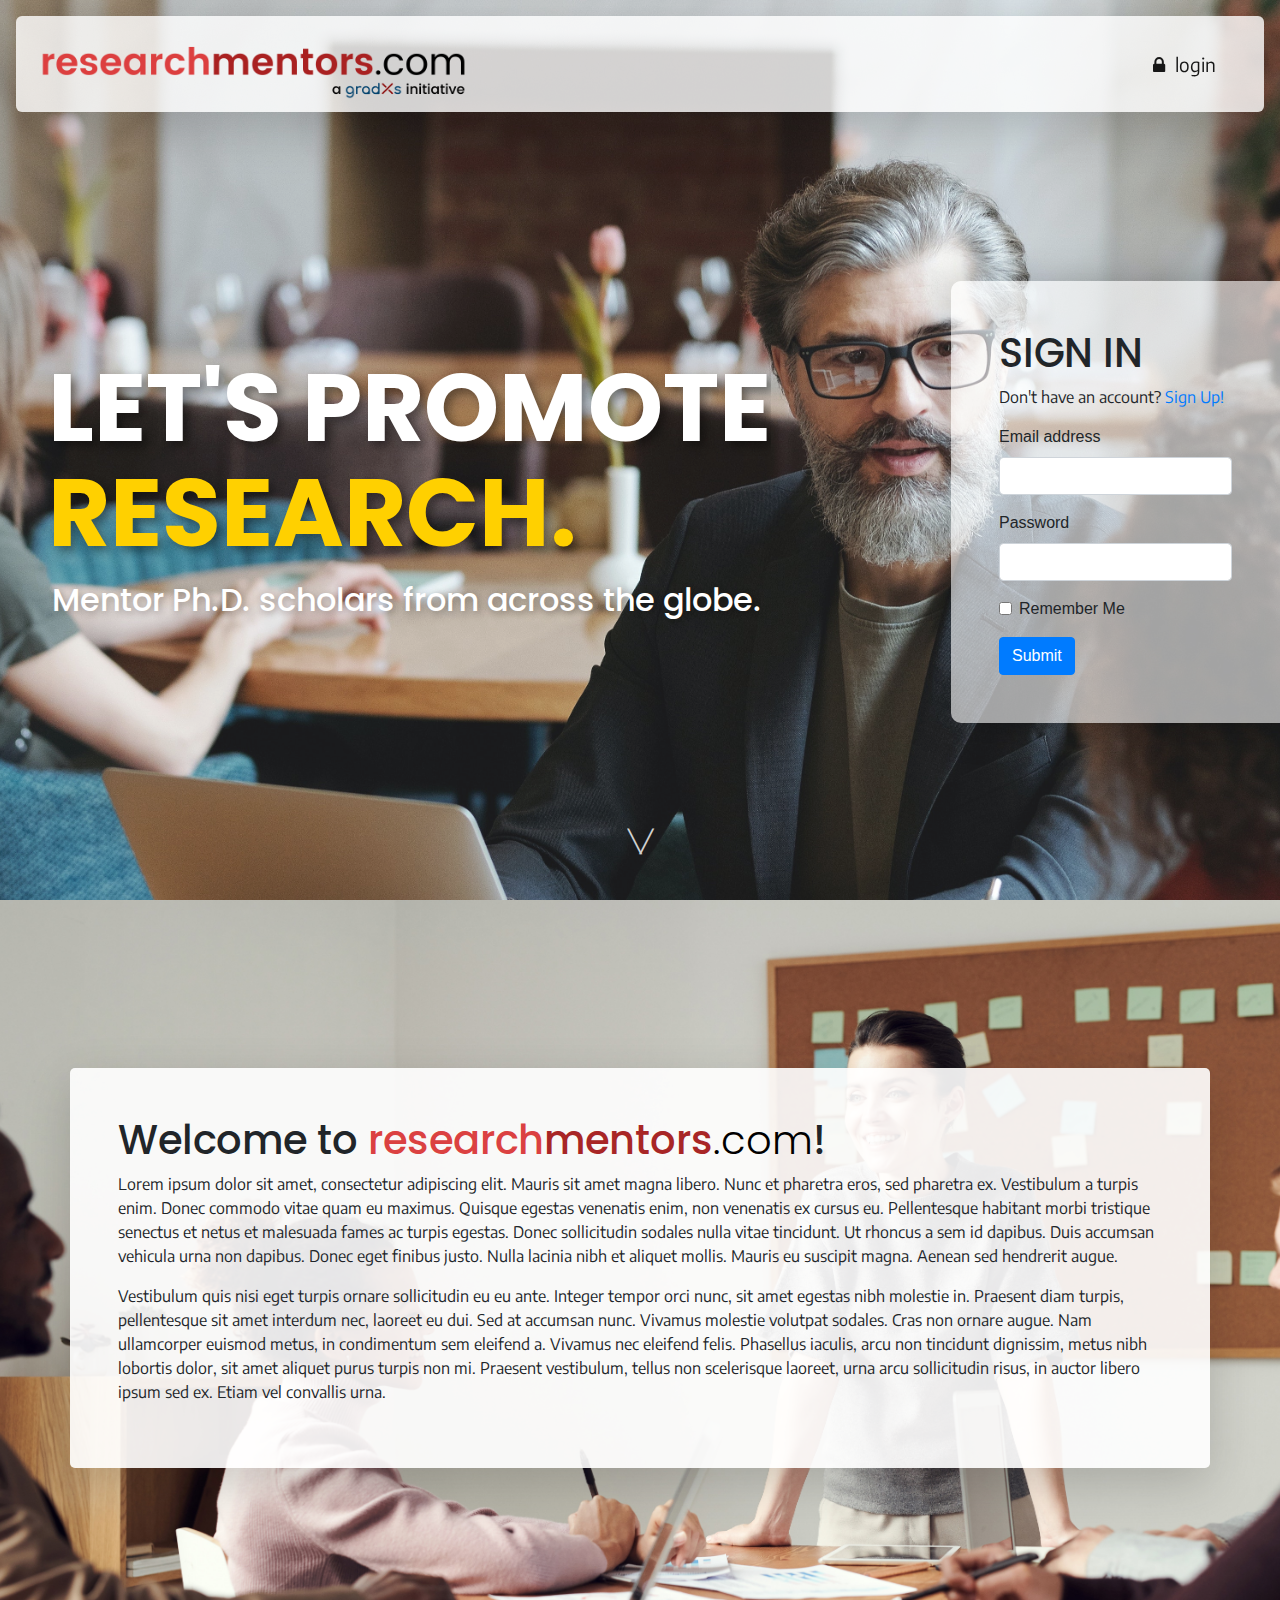
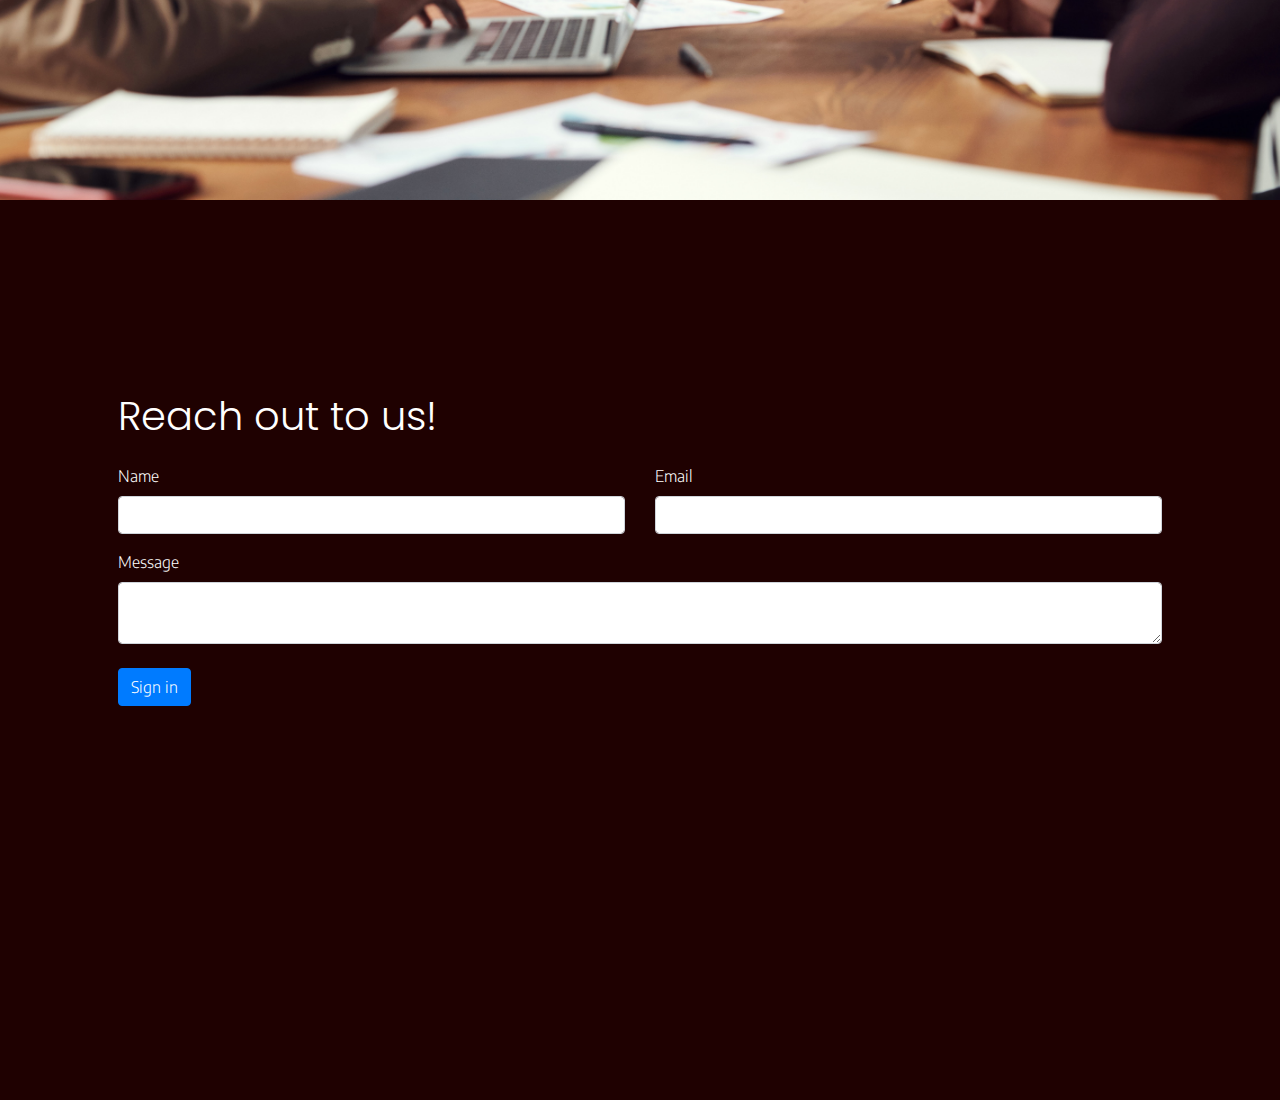
==== index.html @ b8cd2c7e "added contact page" ====
<!DOCTYPE html>
<html lang="en">

<head>
    <meta charset="UTF-8">
    <meta name="viewport" content="width=device-width, initial-scale=1.0">
    <title>Reseach Mentors | GradXs</title>

    <link rel="stylesheet" href="css/style.css">
    <link rel="stylesheet" href="https://stackpath.bootstrapcdn.com/bootstrap/4.5.2/css/bootstrap.min.css"
        integrity="sha384-JcKb8q3iqJ61gNV9KGb8thSsNjpSL0n8PARn9HuZOnIxN0hoP+VmmDGMN5t9UJ0Z" crossorigin="anonymous">
    <link rel="stylesheet" href="https://cdnjs.cloudflare.com/ajax/libs/font-awesome/4.7.0/css/font-awesome.min.css">
    <script src="https://code.jquery.com/jquery-3.5.1.min.js"
        integrity="sha256-9/aliU8dGd2tb6OSsuzixeV4y/faTqgFtohetphbbj0=" crossorigin="anonymous"></script>
</head>

<body>
    <div id="main-wrapper">
        <!-- NAVBAR BEGIN -->
        <nav id="navbar" class="navbar m-3 shadow-lg fixed-top navbar-expand-lg navbar-light">
            <a class="navbar-brand m-0 pl-2" href="./home.html"><img src="images/logo.png"
                    style="max-height: 70px;"></a>
            <button class="navbar-toggler" type="button" data-toggle="collapse" data-target="#navbarSupportedContent"
                aria-controls="navbarSupportedContent" aria-expanded="false" aria-label="Toggle navigation">
                <span class="navbar-toggler-icon"></span></button>

            <div class="collapse navbar-collapse" id="navbarSupportedContent">
                <ul class="navbar-nav ml-auto">
                    <li class="nav-item active px-4">
                        <a class="nav-link" href="#"><i class="fa fa-lock"></i> &nbsp;login</a>
                    </li>
                </ul>
            </div>
        </nav>
        <!-- NAVBAR END -->


        <div id="sign-in" class="p-5">
            <h1>Sign In</h1>
            <p>Don't have an account? <a href="#">Sign Up!</a></p>
            <form>
                <div class="mb-3">
                    <label for="exampleInputEmail1" class="form-label">Email address</label>
                    <input type="email" class="form-control" id="exampleInputEmail1" aria-describedby="emailHelp">
                </div>
                <div class="mb-3">
                    <label for="exampleInputPassword1" class="form-label">Password</label>
                    <input type="password" class="form-control" id="exampleInputPassword1">
                </div>
                <div class="mb-3 form-check">
                    <input type="checkbox" class="form-check-input" id="exampleCheck1">
                    <label class="form-check-label" for="exampleCheck1">Remember Me</label>
                </div>
                <button type="submit" class="btn btn-primary">Submit</button>
            </form>
        </div>

        <!-- PAGE-1 BEGIN -->
        <div id="page1" class="page scrolldown m-0">
            <!-- OVERLAY -->
            <div id="film"></div>
            <div class="mx-auto my-auto container-fluid px-0">
                <div class="row w-100 px-0 mx-0">
                    <div id="left-section" class="col-lg-8 px-5">
                        <div style="display: table; height: 100%; overflow: hidden;">
                            <div style="display: table-cell; vertical-align: middle;">
                                <span id="main-header">
                                    Let's promote<br>
                                    <span style="color:rgb(255, 208, 0);">research.</span>
                                </span>
                                <p class="py-3 px-1">Mentor Ph.D. scholars from across the globe.</p>
                            </div>
                        </div>
                    </div>
                </div>
            </div>
        </div>
        <!-- PAGE-1 END -->

        <!-- PAGE-2 BEGIN -->
        <div id="page2" class="page m-0">
            <!-- OVERLAY -->
            <!-- <div id="film"></div> -->
            <div class="mx-auto my-auto container-fluid px-0">
                <div class="w-100 px-0 mx-0">
                    <div id="content" class="container shadow-lg p-5 mt-5">
                        <h1>Welcome to <span class="brand1">research</span><span class="brand2">mentors</span><span
                                class="brand3">.com</span>!</h1>
                        <p>Lorem ipsum dolor sit amet, consectetur adipiscing elit. Mauris sit amet magna libero. Nunc
                            et pharetra eros, sed pharetra ex. Vestibulum a turpis enim. Donec commodo vitae quam eu
                            maximus. Quisque egestas venenatis enim, non venenatis ex cursus eu. Pellentesque habitant
                            morbi tristique senectus et netus et malesuada fames ac turpis egestas. Donec sollicitudin
                            sodales nulla vitae tincidunt. Ut rhoncus a sem id dapibus. Duis accumsan vehicula urna non
                            dapibus. Donec eget finibus justo. Nulla lacinia nibh et aliquet mollis. Mauris eu suscipit
                            magna. Aenean sed hendrerit augue.</p>
                        <p>Vestibulum quis nisi eget turpis ornare sollicitudin eu eu ante. Integer tempor orci nunc,
                            sit amet egestas nibh molestie in. Praesent diam turpis, pellentesque sit amet interdum nec,
                            laoreet eu dui. Sed at accumsan nunc. Vivamus molestie volutpat sodales. Cras non ornare
                            augue. Nam ullamcorper euismod metus, in condimentum sem eleifend a. Vivamus nec eleifend
                            felis. Phasellus iaculis, arcu non tincidunt dignissim, metus nibh lobortis dolor, sit amet
                            aliquet purus turpis non mi. Praesent vestibulum, tellus non scelerisque laoreet, urna arcu
                            sollicitudin risus, in auctor libero ipsum sed ex. Etiam vel convallis urna.</p>
                    </div>
                </div>
            </div>
        </div>
        <!-- PAGE-2 END -->

        <!-- PAGE-3 BEGIN -->
        <div id="page3" class="page m-0">
            <!-- OVERLAY -->
            <!-- <div id="film"></div> -->
            <div class="mx-auto my-auto container-fluid px-0">
                <div class="w-100 px-0 mx-0">
                    <div id="contact" class="container p-5 mt-4">
                        <h1>Reach out to us!</h1>
                        <form class="form">
                            <div class="row">
                                <div class="col-md-6">
                                    <label for="name" class="form-label mt-3">Name</label>
                                    <input type="text" class="form-control" id="name">
                                </div>
                                <div class="col-md-6">
                                    <label for="email" class="form-label mt-3">Email</label>
                                    <input type="email" class="form-control" id="email">
                                </div>
                            </div>


                            <label for="message" class="form-label mt-3">Message</label>
                            <textarea type="text" class="form-control" id="message"></textarea>

                            <button type="submit" class="btn btn-primary mt-4">Sign in</button>
                        </form>
                    </div>
                </div>
            </div>
        </div>
        <!-- PAGE-3 END -->


        <script src="https://stackpath.bootstrapcdn.com/bootstrap/4.3.1/js/bootstrap.min.js"
            integrity="sha384-JjSmVgyd0p3pXB1rRibZUAYoIIy6OrQ6VrjIEaFf/nJGzIxFDsf4x0xIM+B07jRM"
            crossorigin="anonymous"></script>
        <script src="res/scripts/navhide.js"></script>
</body>

</html>
---- css/style.css ----
.navbar {
    /* background-color: rgba(0, 0, 0, .7); */
    background-color: rgba(255, 255, 255, 0.8);
    transition-duration: .5s;
    border-radius: 6px;
    min-height: 90px;
}

.navbar-brand {
    /* background-color: white; */
    max-width: 78%;
}

.navbar-brand span {
    font-size: 40px;
}

.navbar-brand img {
  max-width: 100%;
}

.navbar-toggler {
    max-width: 20%;
}

.nav-item {
    font-family: 'encode sans reg';
    /* font-size: 1.2rem; */
    font-size: 19px
}

.nav-link {
    /* border-bottom: 1px solid rgb(245, 245, 245); */
}

.nav-link:hover {
    border-bottom-color: #5eecff;
    transition: border-bottom-color linear .5s
}

.center {
    display: block;
    margin-left: auto;
    margin-right: auto;
    width: 50%;
}

/* Index page  */

html, body {
  background: white;
  transition: ease 2s background;
  padding: 0;
  margin: 0;
  max-width: 100%;
  overflow-x: auto;
  scroll-behavior: smooth;
  scroll-snap-type: y proximity;
  /* scroll-snap-points-y: repeat(100vh); */
}

p {
  font-family: 'encode sans reg';
}

#main-wrapper {
  /* padding-top: 140px; */
  /* opacity: 1; */
  /* transition: ease 2s opacity; */
  position: relative;
}

.page {
  scroll-snap-align: start;
  /* scroll-snap-stop: start; */
  width: 100vw;
  min-height: 100vh;
}

#page1 {
  padding-top: 104px;
  display: flex;
  justify-content: center;
  align-items: center;
  background-image: url("../images/bg6.jpg");
  background-size: cover;
  background-position: center;
  background-repeat: no-repeat;
  background-color: white;
}

#page2 {
  padding-top: 120px;
  background-image: url("../images/bg5.jpg");
  background-size: cover;
  background-position: center;
  background-repeat: no-repeat;
  background-color: white;
}

#page3 {
  padding-top: 120px;
  /* background-image: url("../images/bg5.jpg");
  background-size: cover;
  background-position: center;
  background-repeat: no-repeat; */
  background-color: rgb(31, 1, 1);
}

#contact {
  color: white;
  font-family: 'encode sans light';
}

#contact h1 {
  font-family: "poppins light";
}

#content {
  border-radius: 5px;
  background-color: rgba(255, 255, 255, 0.9);
}

#content h1 {
  font-family: "poppins medium";
}

.brand1 {
  color: #DB4141;
  font-family: "poppins medium";
}

.brand2 {
  color: #A82626;
  font-family: "poppins medium";
}

.brand3 {
  color: black;
  font-family: "poppins light";
}

#film {
  position: absolute;
  top:0;
  height: 100vh;
  width: 100%;
  margin: 0;
  background-color: rgba(255, 255, 255, 0.1);
  /* background-image: linear-gradient(90deg, rgba(255, 255, 255, 0.6), rgba(255, 255, 255, 0.3)); */
}

#left-section {
  /* height: 100%; */
  /* display: table; */
  /* flex-direction: column; */
  /* justify-content: center; */
  color: white;
  align-items: center;
  text-align: left;
}

#main-header {
  font-size: 7.5vw;
  line-height: 1.1em;
  text-shadow: 5px 5px 10px rgba(0, 0, 0, 0.4);
  text-transform: uppercase;
  font-family: "poppins bold";
}

#left-section p {
  font-size: 2rem;
  line-height: 1.1em;
  text-shadow: 2px 2px 7px rgba(0, 0, 0, 0.3);
  font-family: "poppins medium";
}

#sign-in {
  position: absolute;
  right: 0;
  top: calc(50vh + 52px);
  -ms-transform: translateY(-50%);
  transform: translateY(-50%);
  
  border-top-left-radius: 10px;
  border-bottom-left-radius: 10px;
  background-color: rgba(255, 255, 255, 0.6);
  /* height: 500px; */
  box-shadow: 0px 0px 40px rgba(0, 0, 0, 0.25);
  z-index: 1;
}

#sign-in h1 {
  /* text-align: right; */
  text-transform: uppercase;
  font-family: "poppins medium";
}

.scrolldown::before {
	animation: bounce 1.25s cubic-bezier(.56,.08,.48,.9) infinite;
	/* animation: bounce 1.75s ease-in-out infinite; */
  /* bottom: 1.3rem; */
  top: 90vh;
	color: #fff;
	content: '╲╱';
	font-size: 1.4rem;
	height: 3rem;
	left: 50%;
	letter-spacing: -1px;
	line-height: 4rem;
	margin-left: -3rem;
	opacity: 0.8;
	position: absolute;
	text-align: center;
  width: 6rem;
  z-index: 100;
}

@keyframes bounce {
	50% {
	  	transform: translateY(-25%);
	}
}

/*--FONTS--*/

@font-face {
    font-family: "encode sans reg";
    src: url("../fonts/Encode_Sans/EncodeSans-Regular.ttf");
}

@font-face {
    font-family: "encode sans light";
    src: url("../fonts/Encode_Sans/EncodeSans-Light.ttf");
}

@font-face {
  font-family: "poppins reg";
  src: url("../fonts/Poppins/Poppins-Regular.ttf");
}

@font-face {
  font-family: "poppins light";
  src: url("../fonts/Poppins/Poppins-Light.ttf");
}

@font-face {
    font-family: "poppins bold";
    src: url("../fonts/Poppins/Poppins-Bold.ttf");
}

@font-face {
    font-family: "poppins medium";
    src: url("../fonts/Poppins/Poppins-Medium.ttf");
}

@media only screen and (max-width: 991px) {
  #main-header {
    font-size: 10vw;
  }
  
  #left-section {
    text-align: center;
  }
    
  #sign-in {
    visibility: hidden;
  }

  #left-section p {
    font-size: 4vw;
  }
}
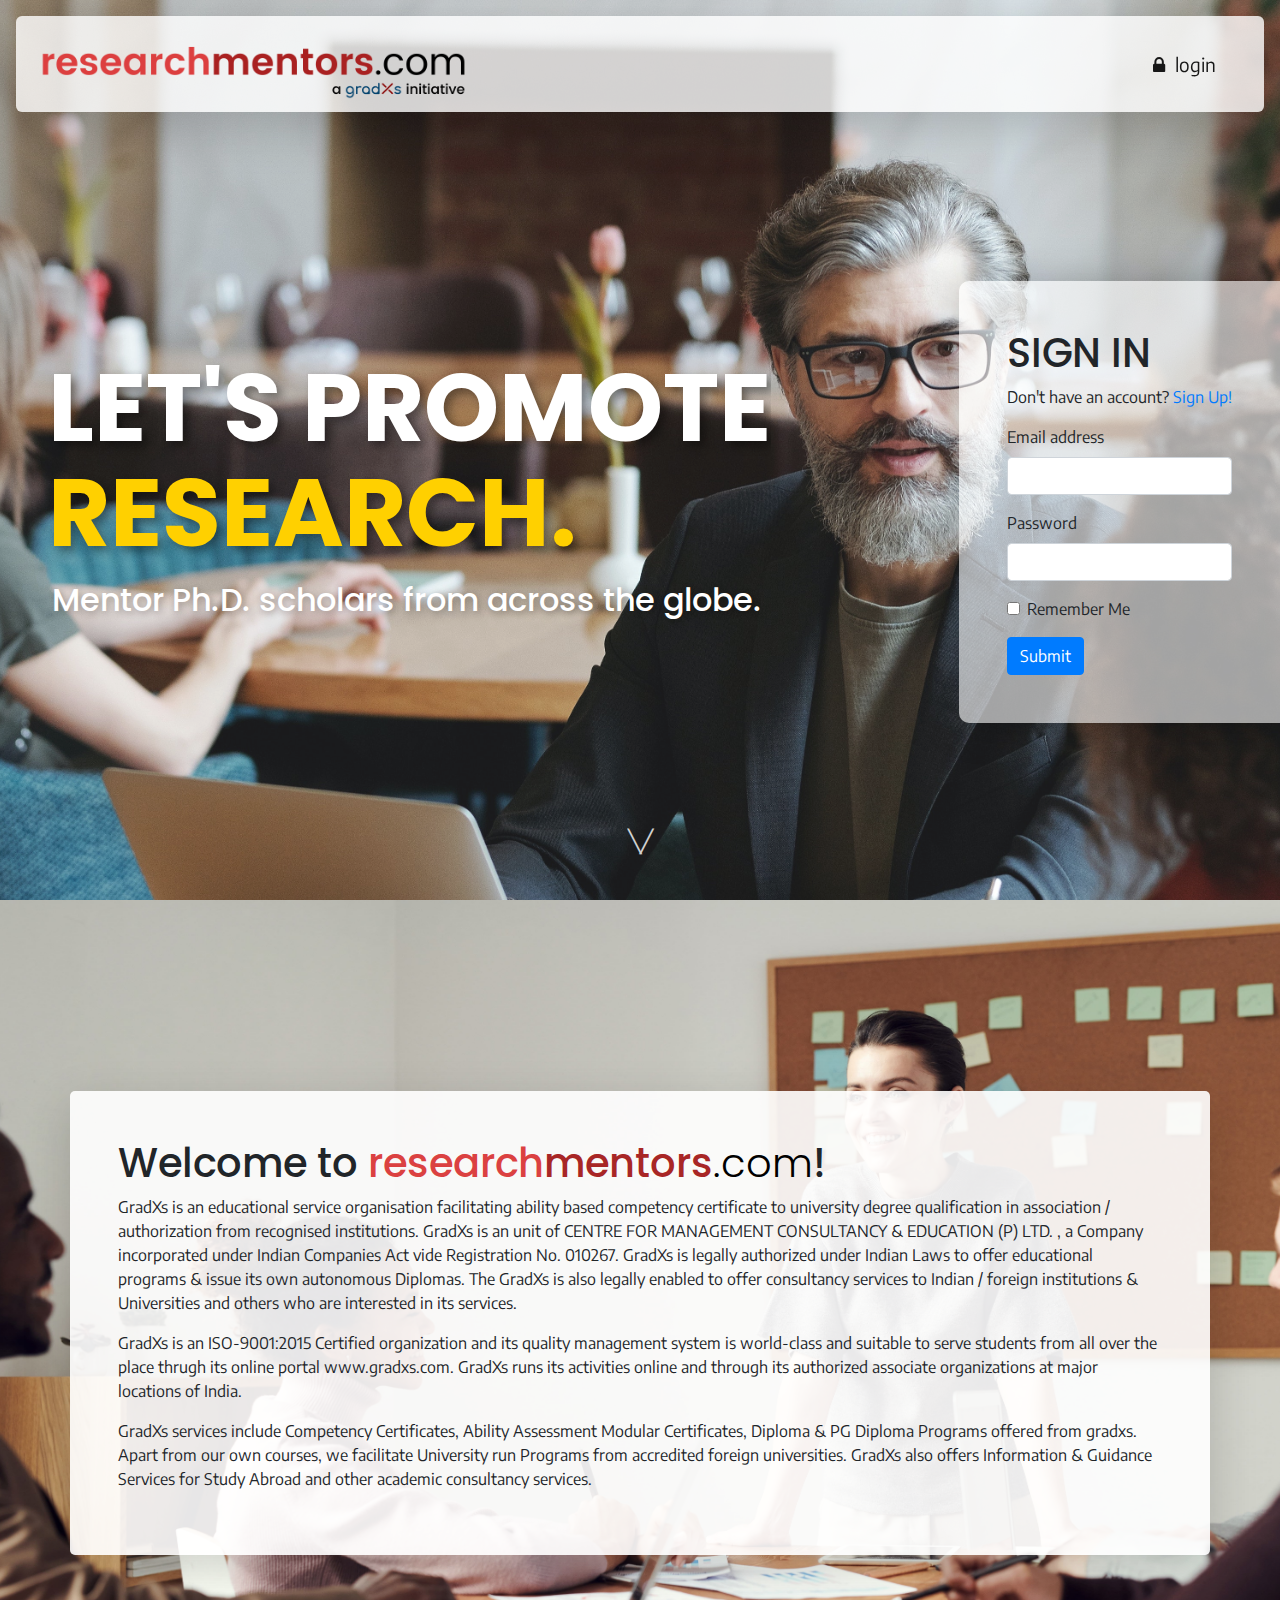
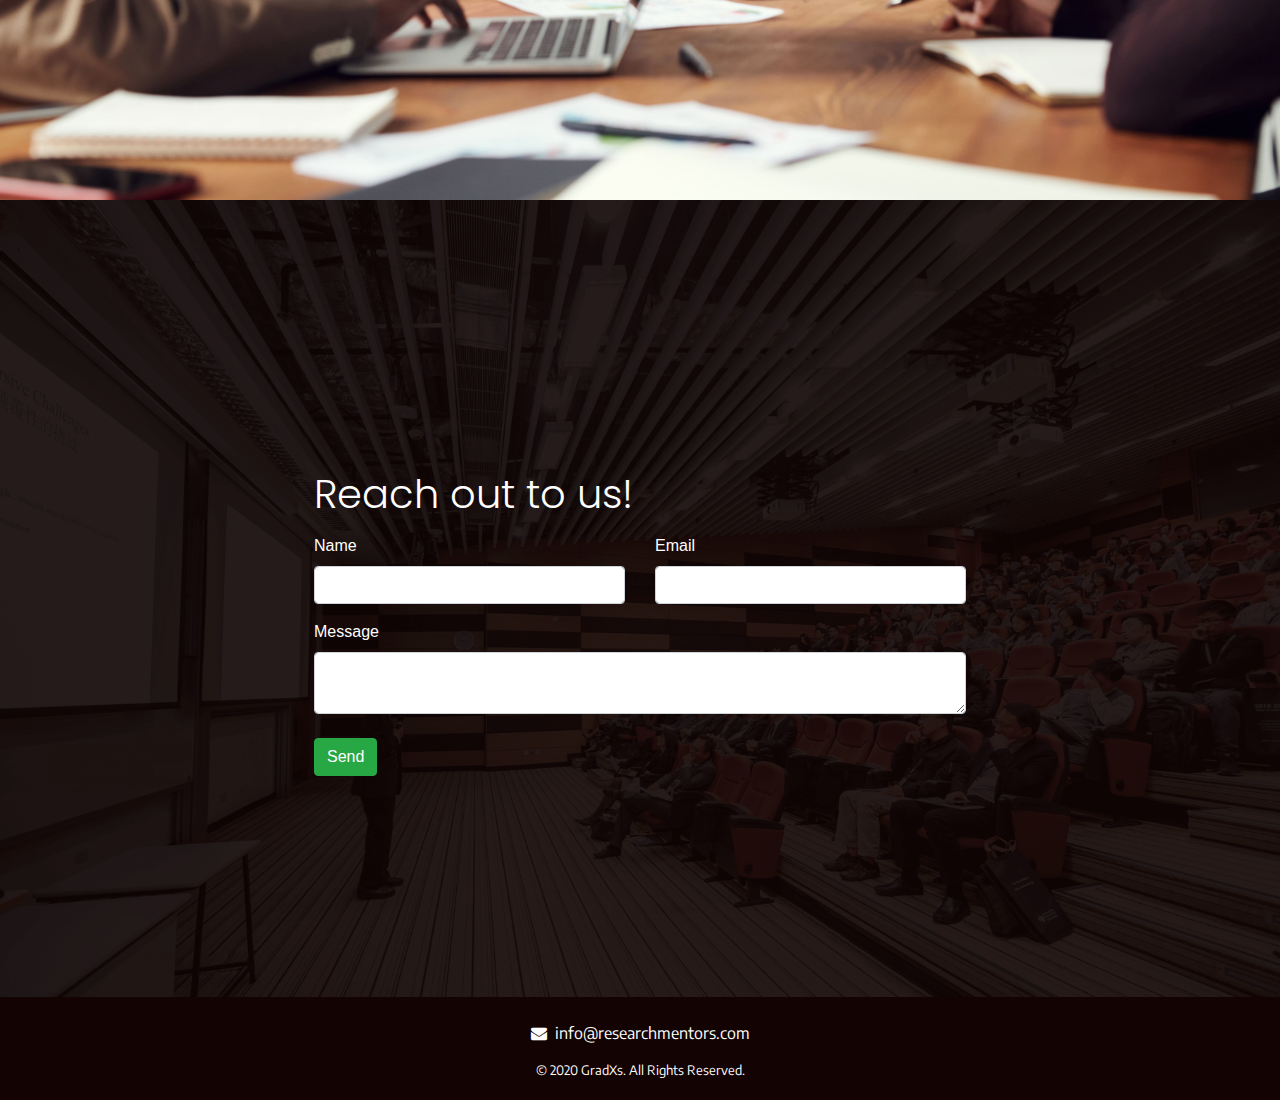
==== commit 63e891b9: "site layout ver1 complete" ====
--- a/index.html
+++ b/index.html
@@ -27,7 +27,9 @@
             <div class="collapse navbar-collapse" id="navbarSupportedContent">
                 <ul class="navbar-nav ml-auto">
                     <li class="nav-item active px-4">
-                        <a class="nav-link" href="#"><i class="fa fa-lock"></i> &nbsp;login</a>
+                        <a id="loginBtn" class="nav-link" href="#loginOverlay" data-toggle="modal"><i
+                                class="fa fa-lock"></i>
+                            &nbsp;login</a>
                     </li>
                 </ul>
             </div>
@@ -40,16 +42,16 @@
             <p>Don't have an account? <a href="#">Sign Up!</a></p>
             <form>
                 <div class="mb-3">
-                    <label for="exampleInputEmail1" class="form-label">Email address</label>
-                    <input type="email" class="form-control" id="exampleInputEmail1" aria-describedby="emailHelp">
+                    <label for="signin-email" class="form-label">Email address</label>
+                    <input type="email" class="form-control" id="signin-email">
                 </div>
                 <div class="mb-3">
-                    <label for="exampleInputPassword1" class="form-label">Password</label>
-                    <input type="password" class="form-control" id="exampleInputPassword1">
+                    <label for="signin-pwd" class="form-label">Password</label>
+                    <input type="password" class="form-control" id="signin-pwd">
                 </div>
                 <div class="mb-3 form-check">
-                    <input type="checkbox" class="form-check-input" id="exampleCheck1">
-                    <label class="form-check-label" for="exampleCheck1">Remember Me</label>
+                    <input type="checkbox" class="form-check-input" id="rememberme">
+                    <label class="form-check-label" for="rememberme">Remember Me</label>
                 </div>
                 <button type="submit" class="btn btn-primary">Submit</button>
             </form>
@@ -79,70 +81,118 @@
 
         <!-- PAGE-2 BEGIN -->
         <div id="page2" class="page m-0">
-            <!-- OVERLAY -->
-            <!-- <div id="film"></div> -->
-            <div class="mx-auto my-auto container-fluid px-0">
-                <div class="w-100 px-0 mx-0">
-                    <div id="content" class="container shadow-lg p-5 mt-5">
-                        <h1>Welcome to <span class="brand1">research</span><span class="brand2">mentors</span><span
-                                class="brand3">.com</span>!</h1>
-                        <p>Lorem ipsum dolor sit amet, consectetur adipiscing elit. Mauris sit amet magna libero. Nunc
-                            et pharetra eros, sed pharetra ex. Vestibulum a turpis enim. Donec commodo vitae quam eu
-                            maximus. Quisque egestas venenatis enim, non venenatis ex cursus eu. Pellentesque habitant
-                            morbi tristique senectus et netus et malesuada fames ac turpis egestas. Donec sollicitudin
-                            sodales nulla vitae tincidunt. Ut rhoncus a sem id dapibus. Duis accumsan vehicula urna non
-                            dapibus. Donec eget finibus justo. Nulla lacinia nibh et aliquet mollis. Mauris eu suscipit
-                            magna. Aenean sed hendrerit augue.</p>
-                        <p>Vestibulum quis nisi eget turpis ornare sollicitudin eu eu ante. Integer tempor orci nunc,
-                            sit amet egestas nibh molestie in. Praesent diam turpis, pellentesque sit amet interdum nec,
-                            laoreet eu dui. Sed at accumsan nunc. Vivamus molestie volutpat sodales. Cras non ornare
-                            augue. Nam ullamcorper euismod metus, in condimentum sem eleifend a. Vivamus nec eleifend
-                            felis. Phasellus iaculis, arcu non tincidunt dignissim, metus nibh lobortis dolor, sit amet
-                            aliquet purus turpis non mi. Praesent vestibulum, tellus non scelerisque laoreet, urna arcu
-                            sollicitudin risus, in auctor libero ipsum sed ex. Etiam vel convallis urna.</p>
-                    </div>
-                </div>
+            <div id="content" class="container shadow-lg p-5 vertical-center">
+                <h1>Welcome to <span class="brand1">research</span><span class="brand2">mentors</span><span
+                        class="brand3">.com</span>!</h1>
+                <p>GradXs is an educational service organisation facilitating ability based competency certificate to
+                    university degree qualification in association / authorization from recognised institutions. GradXs
+                    is an unit of CENTRE FOR MANAGEMENT CONSULTANCY & EDUCATION (P) LTD. , a Company incorporated under
+                    Indian Companies Act vide Registration No. 010267. GradXs is legally authorized under Indian Laws to
+                    offer educational programs & issue its own autonomous Diplomas. The GradXs is also legally enabled
+                    to offer consultancy services to Indian / foreign institutions & Universities and others who are
+                    interested in its services.</p>
+                <p>GradXs is an ISO-9001:2015 Certified organization and its quality management system is world-class
+                    and suitable to serve students from all over the place thrugh its online portal www.gradxs.com.
+                    GradXs runs its activities online and through its authorized associate organizations at major
+                    locations of India.</p>
+                <p>GradXs services include Competency Certificates, Ability Assessment Modular Certificates, Diploma &
+                    PG Diploma Programs offered from gradxs. Apart from our own courses, we facilitate University run
+                    Programs from accredited foreign universities. GradXs also offers Information & Guidance Services
+                    for Study Abroad and other academic consultancy services.</p>
             </div>
         </div>
         <!-- PAGE-2 END -->
 
         <!-- PAGE-3 BEGIN -->
         <div id="page3" class="page m-0">
-            <!-- OVERLAY -->
-            <!-- <div id="film"></div> -->
-            <div class="mx-auto my-auto container-fluid px-0">
-                <div class="w-100 px-0 mx-0">
-                    <div id="contact" class="container p-5 mt-4">
-                        <h1>Reach out to us!</h1>
-                        <form class="form">
-                            <div class="row">
-                                <div class="col-md-6">
-                                    <label for="name" class="form-label mt-3">Name</label>
-                                    <input type="text" class="form-control" id="name">
-                                </div>
-                                <div class="col-md-6">
-                                    <label for="email" class="form-label mt-3">Email</label>
-                                    <input type="email" class="form-control" id="email">
-                                </div>
-                            </div>
+            <div id="contact" class="container px-4 mx-auto vertical-center">
+                <h1 class="my-0">Reach out to us!</h1>
+                <form class="form">
+                    <div class="row">
+                        <div class="col-md-6">
+                            <label for="name" class="form-label mt-3">Name</label>
+                            <input type="text" class="form-control" id="name">
+                        </div>
+                        <div class="col-md-6">
+                            <label for="email" class="form-label mt-3">Email</label>
+                            <input type="email" class="form-control" id="email">
+                        </div>
+                    </div>
 
 
-                            <label for="message" class="form-label mt-3">Message</label>
-                            <textarea type="text" class="form-control" id="message"></textarea>
+                    <label for="message" class="form-label mt-3">Message</label>
+                    <textarea type="text" class="form-control" id="message"></textarea>
 
-                            <button type="submit" class="btn btn-primary mt-4">Sign in</button>
-                        </form>
+                    <button type="submit" class="btn btn-success mx-auto mt-4">Send</button>
+                </form>
+            </div>
+        </div>
+
+        <!-- FOOTER -->
+        <section id="footer" class="py-3">
+            <div class="container">
+                <div class="row">
+                    <div class="col-xs-12 col-sm-12 col-md-12 mt-2 mt-sm-2 text-center text-white">
+                        <p><i class="fa fa-envelope"></i> &nbsp;<a
+                                href="mailto:info@researchmentors.com">info@researchmentors.com</a></p>
+                        <p class="mb-1" style="font-size: small;">© 2020 GradXs. All Rights Reserved.</p>
+                    </div>
+                    <hr>
+                </div>
+            </div>
+        </section>
+
+        <!-- PAGE-3 END -->
+    </div>
+
+    <!-- Login Overlay -->
+    <div class="modal fade" id="loginOverlay" role="dialog">
+        <div class="modal-dialog modal-lg" role="document">
+            <div class="modal-content">
+                <button id="x" class="btn" data-dismiss="modal">&times;</button>
+                <div class="modal-body shadow-lg p-4">
+                    <h1>Login</h1>
+                    <form>
+                        <div class="mb-3">
+                            <label for="signin-email" class="form-label">Email address</label>
+                            <input type="email" class="form-control" id="signin-email">
+                        </div>
+                        <div class="mb-3">
+                            <label for="signin-pwd" class="form-label">Password</label>
+                            <input type="password" class="form-control" id="signin-pwd">
+                        </div>
+                        <div class="mb-3 form-check">
+                            <input type="checkbox" class="form-check-input" id="rememberme">
+                            <label class="form-check-label" for="rememberme">Remember Me</label>
+                        </div>
+                        <div style="text-align: center;">
+                            <button type="submit" class="btn btn-primary w-25">Sign In</button>
+                        </div>
+                    </form>
+                    <hr class="mt-3 mb-2">
+                    <div style="text-align: center;">
+                        <p class="my-0">OR</p>
+                        <button class="btn btn-success mt-2 w-25">Join Us</button>
                     </div>
                 </div>
             </div>
         </div>
-        <!-- PAGE-3 END -->
+    </div>
+
+    <script>
+        $("#loginOverlay").on("show.bs.modal", (e) => {
+            $("#main-wrapper").addClass("blur");
+        });
+        $("#loginOverlay").on("hide.bs.modal", (e) => {
+            $("#main-wrapper").removeClass("blur");
+        });
+    </script>
 
 
-        <script src="https://stackpath.bootstrapcdn.com/bootstrap/4.3.1/js/bootstrap.min.js"
-            integrity="sha384-JjSmVgyd0p3pXB1rRibZUAYoIIy6OrQ6VrjIEaFf/nJGzIxFDsf4x0xIM+B07jRM"
-            crossorigin="anonymous"></script>
-        <script src="res/scripts/navhide.js"></script>
+    <script src="https://stackpath.bootstrapcdn.com/bootstrap/4.3.1/js/bootstrap.min.js"
+        integrity="sha384-JjSmVgyd0p3pXB1rRibZUAYoIIy6OrQ6VrjIEaFf/nJGzIxFDsf4x0xIM+B07jRM"
+        crossorigin="anonymous"></script>
+    <script src="js/navhide.js"></script>
 </body>
 
 </html>--- a/css/style.css
+++ b/css/style.css
@@ -16,7 +16,7 @@
 }
 
 .navbar-brand img {
-  max-width: 100%;
+    max-width: 100%;
 }
 
 .navbar-toggler {
@@ -27,10 +27,6 @@
     font-family: 'encode sans reg';
     /* font-size: 1.2rem; */
     font-size: 19px
-}
-
-.nav-link {
-    /* border-bottom: 1px solid rgb(245, 245, 245); */
 }
 
 .nav-link:hover {
@@ -45,181 +41,271 @@
     width: 50%;
 }
 
+.vertical-center {
+    /* margin: 0; */
+    position: absolute;
+    top: 47%;
+    left: 50%;
+    -ms-transform: translate(-50%, -50%);
+    transform: translate(-50%, -50%);
+}
+
 /* Index page  */
 
-html, body {
-  background: white;
-  transition: ease 2s background;
-  padding: 0;
-  margin: 0;
-  max-width: 100%;
-  overflow-x: auto;
-  scroll-behavior: smooth;
-  scroll-snap-type: y proximity;
-  /* scroll-snap-points-y: repeat(100vh); */
+html {
+	height: 100%;
+	overflow-y: hidden;
+}
+
+html,
+body {
+    background: white;
+    transition: ease 2s background;
+    padding: 0;
+    margin: 0;
+    max-width: 100%;
+    overflow-x: auto;
+    scroll-behavior: smooth;
+    /* scroll-snap-type: y mandatory;
+  scroll-snap-stop: always; */
+    /* scroll-snap-points-y: repeat(100vh); */
+}
+
+body {
+	overflow-y: auto;
 }
 
 p {
-  font-family: 'encode sans reg';
+    font-family: 'encode sans reg';
 }
 
 #main-wrapper {
-  /* padding-top: 140px; */
-  /* opacity: 1; */
-  /* transition: ease 2s opacity; */
-  position: relative;
+    /* padding-top: 140px; */
+    /* opacity: 1; */
+    /* transition: ease 2s opacity; */
+    position: relative;
 }
 
 .page {
-  scroll-snap-align: start;
-  /* scroll-snap-stop: start; */
-  width: 100vw;
-  min-height: 100vh;
+    /* scroll-snap-align: center; */
+    /* scroll-snap-stop: start; */
+    width: 100vw;
+    min-height: 100vh;
 }
 
 #page1 {
-  padding-top: 104px;
-  display: flex;
-  justify-content: center;
-  align-items: center;
-  background-image: url("../images/bg6.jpg");
-  background-size: cover;
-  background-position: center;
-  background-repeat: no-repeat;
-  background-color: white;
-}
+    padding-top: 104px;
+    display: flex;
+    justify-content: center;
+    align-items: center;
+    background-image: url("../images/bg6.jpg");
+	/* background-attachment: fixed; */
+    background-size: cover;
+    background-position: center;
+    background-repeat: no-repeat;
+	background-color: white;
+	transition: filter 0.5s ease-in-out;
+}
+
+.blur {
+	filter: blur(8px);
+	-webkit-filter: blur(8px);
+} 
 
 #page2 {
-  padding-top: 120px;
-  background-image: url("../images/bg5.jpg");
-  background-size: cover;
-  background-position: center;
-  background-repeat: no-repeat;
-  background-color: white;
+	position: relative;
+    padding-top: 120px;
+    background-image: url("../images/bg5.jpg");
+    background-size: cover;
+	background-position: center;
+    background-repeat: no-repeat;
+    background-color: white;
 }
 
 #page3 {
-  padding-top: 120px;
-  /* background-image: url("../images/bg5.jpg");
-  background-size: cover;
-  background-position: center;
-  background-repeat: no-repeat; */
-  background-color: rgb(31, 1, 1);
+	position: relative;
+    padding-top: 140px;
+    background-image: url("../images/bg10.png");
+	/* background-attachment: fixed; */
+    background-size: cover;
+    background-position: center;
+    background-repeat: no-repeat;
+    background-color: #1f0101;
 }
 
 #contact {
-  color: white;
-  font-family: 'encode sans light';
+    max-width: 700px;
+    color: white;
 }
 
 #contact h1 {
-  font-family: "poppins light";
+    /* color: rgb(255, 203, 62); */
+    font-family: "poppins light";
 }
 
 #content {
-  border-radius: 5px;
-  background-color: rgba(255, 255, 255, 0.9);
+    border-radius: 5px;
+    background-color: rgba(255, 255, 255, 0.9);
 }
 
 #content h1 {
-  font-family: "poppins medium";
+    font-family: "poppins medium";
 }
 
 .brand1 {
-  color: #DB4141;
-  font-family: "poppins medium";
+    color: #DB4141;
+    font-family: "poppins medium";
 }
 
 .brand2 {
-  color: #A82626;
-  font-family: "poppins medium";
+    color: #A82626;
+    font-family: "poppins medium";
 }
 
 .brand3 {
-  color: black;
-  font-family: "poppins light";
+    color: black;
+    font-family: "poppins light";
 }
 
 #film {
-  position: absolute;
-  top:0;
-  height: 100vh;
-  width: 100%;
-  margin: 0;
-  background-color: rgba(255, 255, 255, 0.1);
-  /* background-image: linear-gradient(90deg, rgba(255, 255, 255, 0.6), rgba(255, 255, 255, 0.3)); */
+    position: absolute;
+    top: 0;
+    height: 100vh;
+    width: 100%;
+    margin: 0;
+    background-color: rgba(255, 255, 255, 0.1);
+    /* background-image: linear-gradient(90deg, rgba(255, 255, 255, 0.6), rgba(255, 255, 255, 0.3)); */
 }
 
 #left-section {
-  /* height: 100%; */
-  /* display: table; */
-  /* flex-direction: column; */
-  /* justify-content: center; */
-  color: white;
-  align-items: center;
-  text-align: left;
+    /* height: 100%; */
+    /* display: table; */
+    /* flex-direction: column; */
+    /* justify-content: center; */
+    color: white;
+    align-items: center;
+    text-align: left;
 }
 
 #main-header {
-  font-size: 7.5vw;
-  line-height: 1.1em;
-  text-shadow: 5px 5px 10px rgba(0, 0, 0, 0.4);
-  text-transform: uppercase;
-  font-family: "poppins bold";
+    font-size: 7.5vw;
+    line-height: 1.1em;
+    text-shadow: 5px 5px 10px rgba(0, 0, 0, 0.4);
+    text-transform: uppercase;
+    font-family: "poppins bold";
 }
 
 #left-section p {
-  font-size: 2rem;
-  line-height: 1.1em;
-  text-shadow: 2px 2px 7px rgba(0, 0, 0, 0.3);
-  font-family: "poppins medium";
+    font-size: 2rem;
+    line-height: 1.1em;
+    text-shadow: 2px 2px 7px rgba(0, 0, 0, 0.3);
+    font-family: "poppins medium";
 }
 
 #sign-in {
-  position: absolute;
-  right: 0;
-  top: calc(50vh + 52px);
-  -ms-transform: translateY(-50%);
-  transform: translateY(-50%);
-  
-  border-top-left-radius: 10px;
-  border-bottom-left-radius: 10px;
-  background-color: rgba(255, 255, 255, 0.6);
-  /* height: 500px; */
-  box-shadow: 0px 0px 40px rgba(0, 0, 0, 0.25);
-  z-index: 1;
+    position: absolute;
+    right: 0;
+    top: calc(50vh + 52px);
+    -ms-transform: translateY(-50%);
+    transform: translateY(-50%);
+
+    border-top-left-radius: 10px;
+    border-bottom-left-radius: 10px;
+    background-color: rgba(255, 255, 255, 0.6);
+    /* height: 500px; */
+    box-shadow: 0px 0px 40px rgba(0, 0, 0, 0.25);
+	z-index: 1;
+	font-family: 'encode sans reg';
 }
 
 #sign-in h1 {
-  /* text-align: right; */
-  text-transform: uppercase;
-  font-family: "poppins medium";
+    /* text-align: right; */
+    text-transform: uppercase;
+    font-family: "poppins medium";
 }
 
 .scrolldown::before {
-	animation: bounce 1.25s cubic-bezier(.56,.08,.48,.9) infinite;
-	/* animation: bounce 1.75s ease-in-out infinite; */
-  /* bottom: 1.3rem; */
-  top: 90vh;
-	color: #fff;
-	content: '╲╱';
-	font-size: 1.4rem;
-	height: 3rem;
-	left: 50%;
-	letter-spacing: -1px;
-	line-height: 4rem;
-	margin-left: -3rem;
-	opacity: 0.8;
-	position: absolute;
-	text-align: center;
-  width: 6rem;
-  z-index: 100;
+    animation: bounce 1.25s cubic-bezier(.56, .08, .48, .9) infinite;
+    /* animation: bounce 1.75s ease-in-out infinite; */
+    /* bottom: 1.3rem; */
+    top: 90vh;
+    color: #fff;
+    content: '╲╱';
+    font-size: 1.4rem;
+    height: 3rem;
+    left: 50%;
+    letter-spacing: -1px;
+    line-height: 4rem;
+    margin-left: -3rem;
+    opacity: 0.8;
+    position: absolute;
+    text-align: center;
+    width: 6rem;
+    z-index: 100;
 }
 
 @keyframes bounce {
-	50% {
-	  	transform: translateY(-25%);
-	}
+    50% {
+        transform: translateY(-25%);
+    }
+}
+
+/* FOOTER */
+
+#footer {
+    width: 100%;
+    position: absolute;
+    bottom: 0px;
+    background-color: #130303;
+    z-index: 100;
+}
+
+#footer a {
+    color: #ffffff;
+    text-decoration: none !important;
+    /* background-color: transparent; */
+    /* -webkit-text-decoration-skip: objects; */
+}
+
+#footer ul.social li a i {
+    margin-right: 5px;
+    font-size: 25px;
+}
+
+#footer ul.social li:hover a i {
+    color: #ffd5d5;
+}
+
+/* LOGIN OVERLAY */
+
+#loginOverlay {
+	height: 100%;
+	margin: 0;
+}
+
+#loginOverlay .modal-dialog {
+	position: relative;
+	height: 90%;
+}
+
+#loginOverlay .modal-content {
+	max-width: 400px;
+	margin: auto;
+	top: 50%;
+	-ms-transform: translateY(-50%);
+    transform: translateY(-50%);
+	background-color: rgba(255, 255, 255, 0.95);
+}
+
+#x {
+    position: absolute;
+	background: rgba(0, 0, 0, 0);
+	border-radius: 50%;
+	color: rgba(0, 0, 0, 0.8);
+	font-size: 35px;
+	top: -10px;
+	right: -2px;
+	z-index: 1000;
 }
 
 /*--FONTS--*/
@@ -235,13 +321,13 @@
 }
 
 @font-face {
-  font-family: "poppins reg";
-  src: url("../fonts/Poppins/Poppins-Regular.ttf");
-}
-
-@font-face {
-  font-family: "poppins light";
-  src: url("../fonts/Poppins/Poppins-Light.ttf");
+    font-family: "poppins reg";
+    src: url("../fonts/Poppins/Poppins-Regular.ttf");
+}
+
+@font-face {
+    font-family: "poppins light";
+    src: url("../fonts/Poppins/Poppins-Light.ttf");
 }
 
 @font-face {
@@ -255,19 +341,33 @@
 }
 
 @media only screen and (max-width: 991px) {
-  #main-header {
-    font-size: 10vw;
-  }
-  
-  #left-section {
-    text-align: center;
-  }
-    
-  #sign-in {
-    visibility: hidden;
-  }
-
-  #left-section p {
-    font-size: 4vw;
-  }
-}+    #main-header {
+        font-size: 10vw;
+    }
+
+    #left-section {
+        text-align: center;
+    }
+
+    #sign-in {
+        visibility: hidden;
+    }
+
+    #left-section p {
+        font-size: 4vw;
+    }
+}
+
+@media only screen and (max-width: 400px) {
+    #footer {
+        position: relative;
+        bottom: 0;
+        margin-top: 25px;
+    }
+}
+
+/* @media only screen and (min-width: 800px) {
+	#contact {
+		margin-top: 50px;
+	}
+} */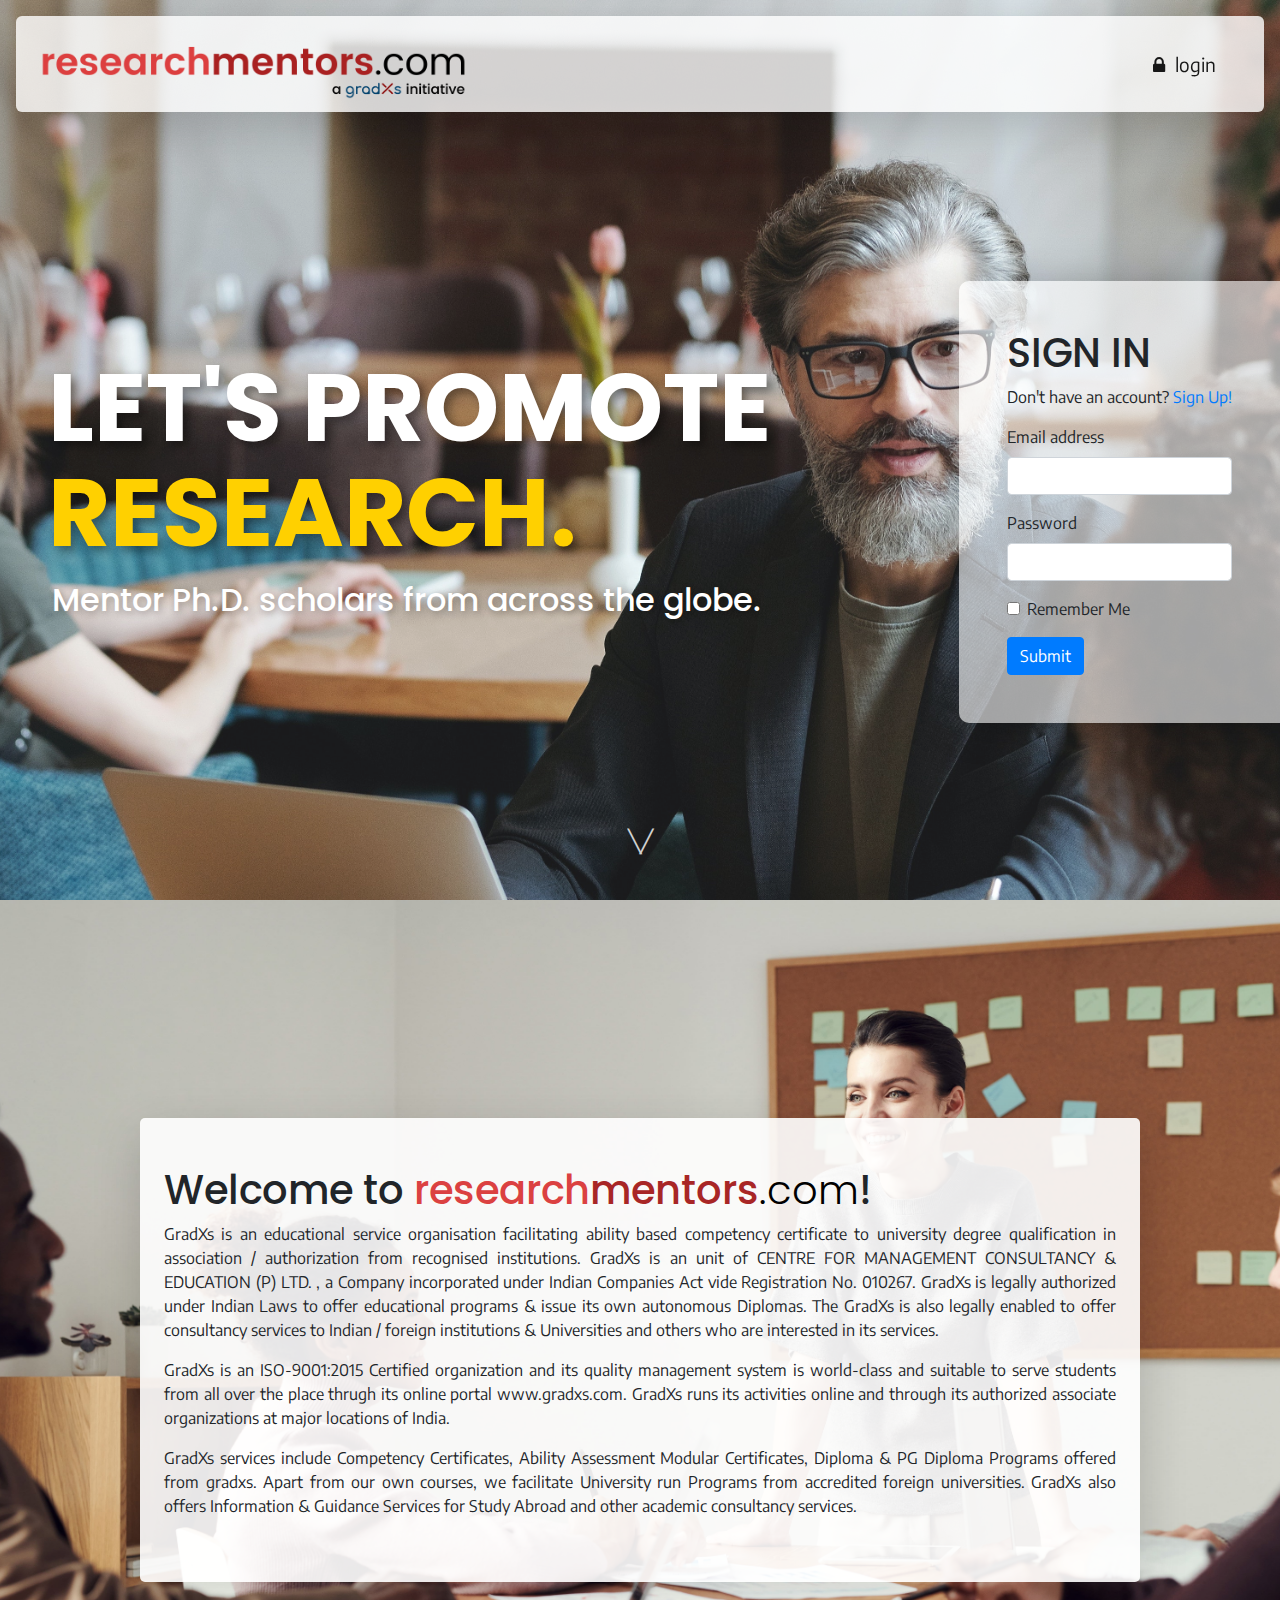
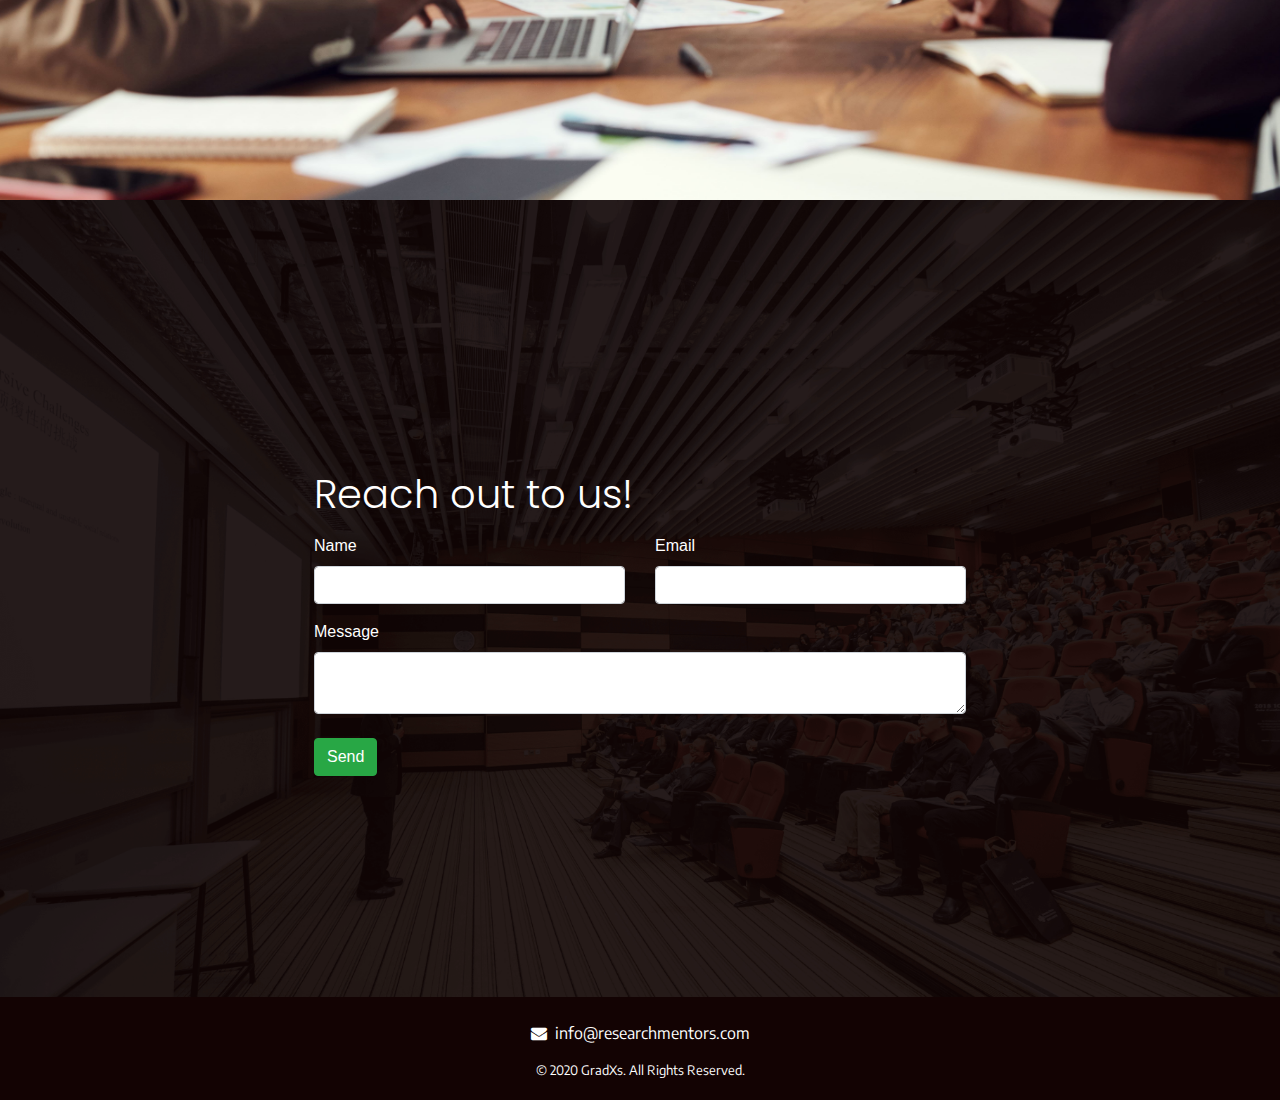
==== commit 85baa520: "improved responsiveness" ====
--- a/index.html
+++ b/index.html
@@ -18,11 +18,10 @@
     <div id="main-wrapper">
         <!-- NAVBAR BEGIN -->
         <nav id="navbar" class="navbar m-3 shadow-lg fixed-top navbar-expand-lg navbar-light">
-            <a class="navbar-brand m-0 pl-2" href="./home.html"><img src="images/logo.png"
+            <a class="navbar-brand m-0 pl-2" href="./index.html"><img src="images/logo.png"
                     style="max-height: 70px;"></a>
-            <button class="navbar-toggler" type="button" data-toggle="collapse" data-target="#navbarSupportedContent"
-                aria-controls="navbarSupportedContent" aria-expanded="false" aria-label="Toggle navigation">
-                <span class="navbar-toggler-icon"></span></button>
+            <button class="navbar-toggler" type="button" href="#loginOverlay" data-toggle="modal"><i
+                    class="fa fa-lock"></i></button>
 
             <div class="collapse navbar-collapse" id="navbarSupportedContent">
                 <ul class="navbar-nav ml-auto">
@@ -35,7 +34,6 @@
             </div>
         </nav>
         <!-- NAVBAR END -->
-
 
         <div id="sign-in" class="p-5">
             <h1>Sign In</h1>
@@ -61,19 +59,14 @@
         <div id="page1" class="page scrolldown m-0">
             <!-- OVERLAY -->
             <div id="film"></div>
-            <div class="mx-auto my-auto container-fluid px-0">
-                <div class="row w-100 px-0 mx-0">
-                    <div id="left-section" class="col-lg-8 px-5">
-                        <div style="display: table; height: 100%; overflow: hidden;">
-                            <div style="display: table-cell; vertical-align: middle;">
-                                <span id="main-header">
-                                    Let's promote<br>
-                                    <span style="color:rgb(255, 208, 0);">research.</span>
-                                </span>
-                                <p class="py-3 px-1">Mentor Ph.D. scholars from across the globe.</p>
-                            </div>
-                        </div>
-                    </div>
+            <div class="row w-100 px-0 mx-0" style="height: 100%; display: table-cell; vertical-align: middle;">
+                <div id="left-section" class="col-lg-8 px-5">
+                    <span id="main-header">
+                        Let's promote<br>
+                        <span style="color:rgb(255, 208, 0);">research.</span>
+                    </span>
+                    <p class="py-3 px-1">Mentor Ph.D. scholars from across the globe.</p>
+
                 </div>
             </div>
         </div>
@@ -81,7 +74,7 @@
 
         <!-- PAGE-2 BEGIN -->
         <div id="page2" class="page m-0">
-            <div id="content" class="container shadow-lg p-5 vertical-center">
+            <div id="content" class="container shadow-lg px-4 py-5">
                 <h1>Welcome to <span class="brand1">research</span><span class="brand2">mentors</span><span
                         class="brand3">.com</span>!</h1>
                 <p>GradXs is an educational service organisation facilitating ability based competency certificate to
@@ -141,7 +134,6 @@
                 </div>
             </div>
         </section>
-
         <!-- PAGE-3 END -->
     </div>
 
--- a/css/style.css
+++ b/css/style.css
@@ -1,5 +1,4 @@
 .navbar {
-    /* background-color: rgba(0, 0, 0, .7); */
     background-color: rgba(255, 255, 255, 0.8);
     transition-duration: .5s;
     border-radius: 6px;
@@ -7,12 +6,7 @@
 }
 
 .navbar-brand {
-    /* background-color: white; */
     max-width: 78%;
-}
-
-.navbar-brand span {
-    font-size: 40px;
 }
 
 .navbar-brand img {
@@ -25,7 +19,6 @@
 
 .nav-item {
     font-family: 'encode sans reg';
-    /* font-size: 1.2rem; */
     font-size: 19px
 }
 
@@ -34,27 +27,12 @@
     transition: border-bottom-color linear .5s
 }
 
-.center {
-    display: block;
-    margin-left: auto;
-    margin-right: auto;
-    width: 50%;
-}
-
-.vertical-center {
-    /* margin: 0; */
-    position: absolute;
-    top: 47%;
-    left: 50%;
-    -ms-transform: translate(-50%, -50%);
-    transform: translate(-50%, -50%);
-}
 
 /* Index page  */
 
 html {
-	height: 100%;
-	overflow-y: hidden;
+    height: 100%;
+    overflow-y: hidden;
 }
 
 html,
@@ -67,12 +45,12 @@
     overflow-x: auto;
     scroll-behavior: smooth;
     /* scroll-snap-type: y mandatory;
-  scroll-snap-stop: always; */
-    /* scroll-snap-points-y: repeat(100vh); */
+    scroll-snap-stop: always;
+    scroll-snap-points-y: repeat(100vh); */
 }
 
 body {
-	overflow-y: auto;
+    overflow-y: auto;
 }
 
 p {
@@ -80,53 +58,41 @@
 }
 
 #main-wrapper {
-    /* padding-top: 140px; */
-    /* opacity: 1; */
-    /* transition: ease 2s opacity; */
     position: relative;
 }
 
 .page {
-    /* scroll-snap-align: center; */
-    /* scroll-snap-stop: start; */
+    /* scroll-snap-align: start; */
     width: 100vw;
     min-height: 100vh;
 }
 
 #page1 {
+    display: table;
+    position: relative;
     padding-top: 104px;
-    display: flex;
-    justify-content: center;
-    align-items: center;
     background-image: url("../images/bg6.jpg");
-	/* background-attachment: fixed; */
     background-size: cover;
     background-position: center;
     background-repeat: no-repeat;
-	background-color: white;
-	transition: filter 0.5s ease-in-out;
-}
-
-.blur {
-	filter: blur(8px);
-	-webkit-filter: blur(8px);
-} 
+    transition: filter 0.5s ease-in-out;
+}
 
 #page2 {
-	position: relative;
+    position: relative;
     padding-top: 120px;
     background-image: url("../images/bg5.jpg");
     background-size: cover;
-	background-position: center;
+    background-position: center;
     background-repeat: no-repeat;
     background-color: white;
 }
 
 #page3 {
-	position: relative;
+    position: relative;
     padding-top: 140px;
     background-image: url("../images/bg10.png");
-	/* background-attachment: fixed; */
+    /* background-attachment: fixed; */
     background-size: cover;
     background-position: center;
     background-repeat: no-repeat;
@@ -144,12 +110,22 @@
 }
 
 #content {
+    position: absolute;
     border-radius: 5px;
+    max-width: 1000px;
     background-color: rgba(255, 255, 255, 0.9);
+    top: 50%;
+    left: 50%;
+    -ms-transform: translate(-50%, -50%);
+    transform: translate(-50%, -50%);
 }
 
 #content h1 {
     font-family: "poppins medium";
+}
+
+#content p {
+    text-align: justify;
 }
 
 .brand1 {
@@ -174,14 +150,9 @@
     width: 100%;
     margin: 0;
     background-color: rgba(255, 255, 255, 0.1);
-    /* background-image: linear-gradient(90deg, rgba(255, 255, 255, 0.6), rgba(255, 255, 255, 0.3)); */
 }
 
 #left-section {
-    /* height: 100%; */
-    /* display: table; */
-    /* flex-direction: column; */
-    /* justify-content: center; */
     color: white;
     align-items: center;
     text-align: left;
@@ -208,20 +179,94 @@
     top: calc(50vh + 52px);
     -ms-transform: translateY(-50%);
     transform: translateY(-50%);
-
     border-top-left-radius: 10px;
     border-bottom-left-radius: 10px;
     background-color: rgba(255, 255, 255, 0.6);
-    /* height: 500px; */
     box-shadow: 0px 0px 40px rgba(0, 0, 0, 0.25);
-	z-index: 1;
-	font-family: 'encode sans reg';
+    z-index: 1;
+    font-family: 'encode sans reg';
 }
 
 #sign-in h1 {
-    /* text-align: right; */
     text-transform: uppercase;
     font-family: "poppins medium";
+}
+
+/* FOOTER */
+
+#footer {
+    width: 100%;
+    position: absolute;
+    bottom: 0px;
+    background-color: #130303;
+    z-index: 100;
+}
+
+#footer a {
+    color: #ffffff;
+}
+
+#footer ul.social li a i {
+    margin-right: 5px;
+    font-size: 25px;
+}
+
+#footer ul.social li:hover a i {
+    color: #ffd5d5;
+}
+
+/* LOGIN OVERLAY */
+
+#loginOverlay {
+    height: 100%;
+    margin: 0;
+}
+
+#loginOverlay .modal-dialog {
+    position: relative;
+    height: 90%;
+}
+
+#loginOverlay .modal-content {
+    max-width: 400px;
+    margin: auto;
+    top: 50%;
+    -ms-transform: translateY(-50%);
+    transform: translateY(-50%);
+    background-color: rgba(255, 255, 255, 0.95);
+}
+
+#x {
+    position: absolute;
+    background: rgba(0, 0, 0, 0);
+    border-radius: 50%;
+    color: rgba(0, 0, 0, 0.8);
+    font-size: 35px;
+    top: -10px;
+    right: -2px;
+    z-index: 1000;
+}
+
+/* UTILITY */
+
+.center {
+    display: block;
+    margin-left: auto;
+    margin-right: auto;
+    width: 50%;
+}
+
+.vertical-center {
+    position: absolute;
+    top: 47%;
+    left: 50%;
+    -ms-transform: translate(-50%, -50%);
+    transform: translate(-50%, -50%);
+}
+
+.blur {
+    filter: blur(8px);
+    -webkit-filter: blur(8px);
 }
 
 .scrolldown::before {
@@ -250,64 +295,6 @@
     }
 }
 
-/* FOOTER */
-
-#footer {
-    width: 100%;
-    position: absolute;
-    bottom: 0px;
-    background-color: #130303;
-    z-index: 100;
-}
-
-#footer a {
-    color: #ffffff;
-    text-decoration: none !important;
-    /* background-color: transparent; */
-    /* -webkit-text-decoration-skip: objects; */
-}
-
-#footer ul.social li a i {
-    margin-right: 5px;
-    font-size: 25px;
-}
-
-#footer ul.social li:hover a i {
-    color: #ffd5d5;
-}
-
-/* LOGIN OVERLAY */
-
-#loginOverlay {
-	height: 100%;
-	margin: 0;
-}
-
-#loginOverlay .modal-dialog {
-	position: relative;
-	height: 90%;
-}
-
-#loginOverlay .modal-content {
-	max-width: 400px;
-	margin: auto;
-	top: 50%;
-	-ms-transform: translateY(-50%);
-    transform: translateY(-50%);
-	background-color: rgba(255, 255, 255, 0.95);
-}
-
-#x {
-    position: absolute;
-	background: rgba(0, 0, 0, 0);
-	border-radius: 50%;
-	color: rgba(0, 0, 0, 0.8);
-	font-size: 35px;
-	top: -10px;
-	right: -2px;
-	z-index: 1000;
-}
-
 /*--FONTS--*/
 
 @font-face {
@@ -358,7 +345,21 @@
     }
 }
 
-@media only screen and (max-width: 400px) {
+@media only screen and (max-width: 576px) {
+    #page2 {
+        padding: 0;
+    }
+
+    #content {
+        border-radius: 0px;
+        height: 100%;
+        margin: 0;
+    }
+
+    #content h1 {
+        font-size: 1.75em;
+    }
+
     #footer {
         position: relative;
         bottom: 0;
@@ -366,8 +367,19 @@
     }
 }
 
-/* @media only screen and (min-width: 800px) {
-	#contact {
-		margin-top: 50px;
-	}
-} */+@media only screen and (max-width: 414px) {
+    #page2 {
+        padding: 0;
+    }
+
+    #content {
+        border-radius: 0px;
+        height: 100%;
+        margin: 0;
+        padding: 0;
+    }
+
+    #content h1 {
+        font-size: 1.35em;
+    }
+}
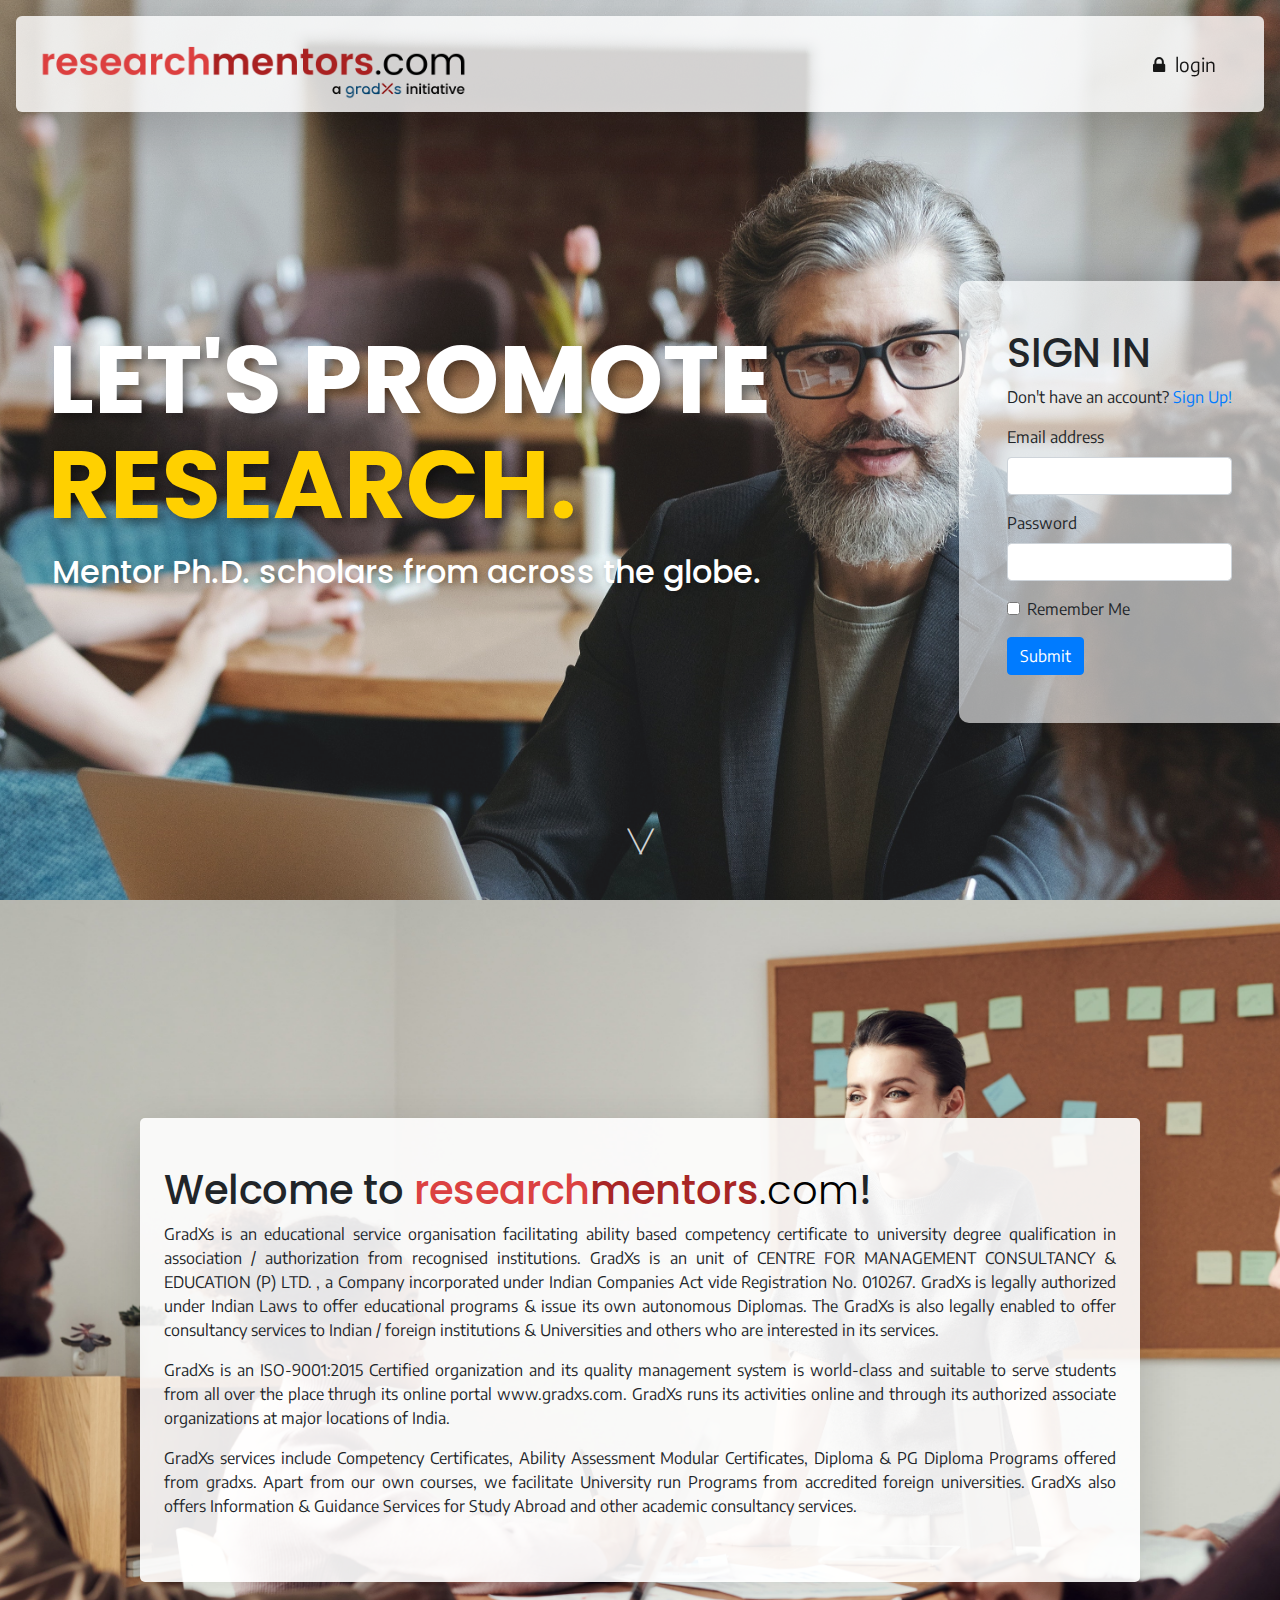
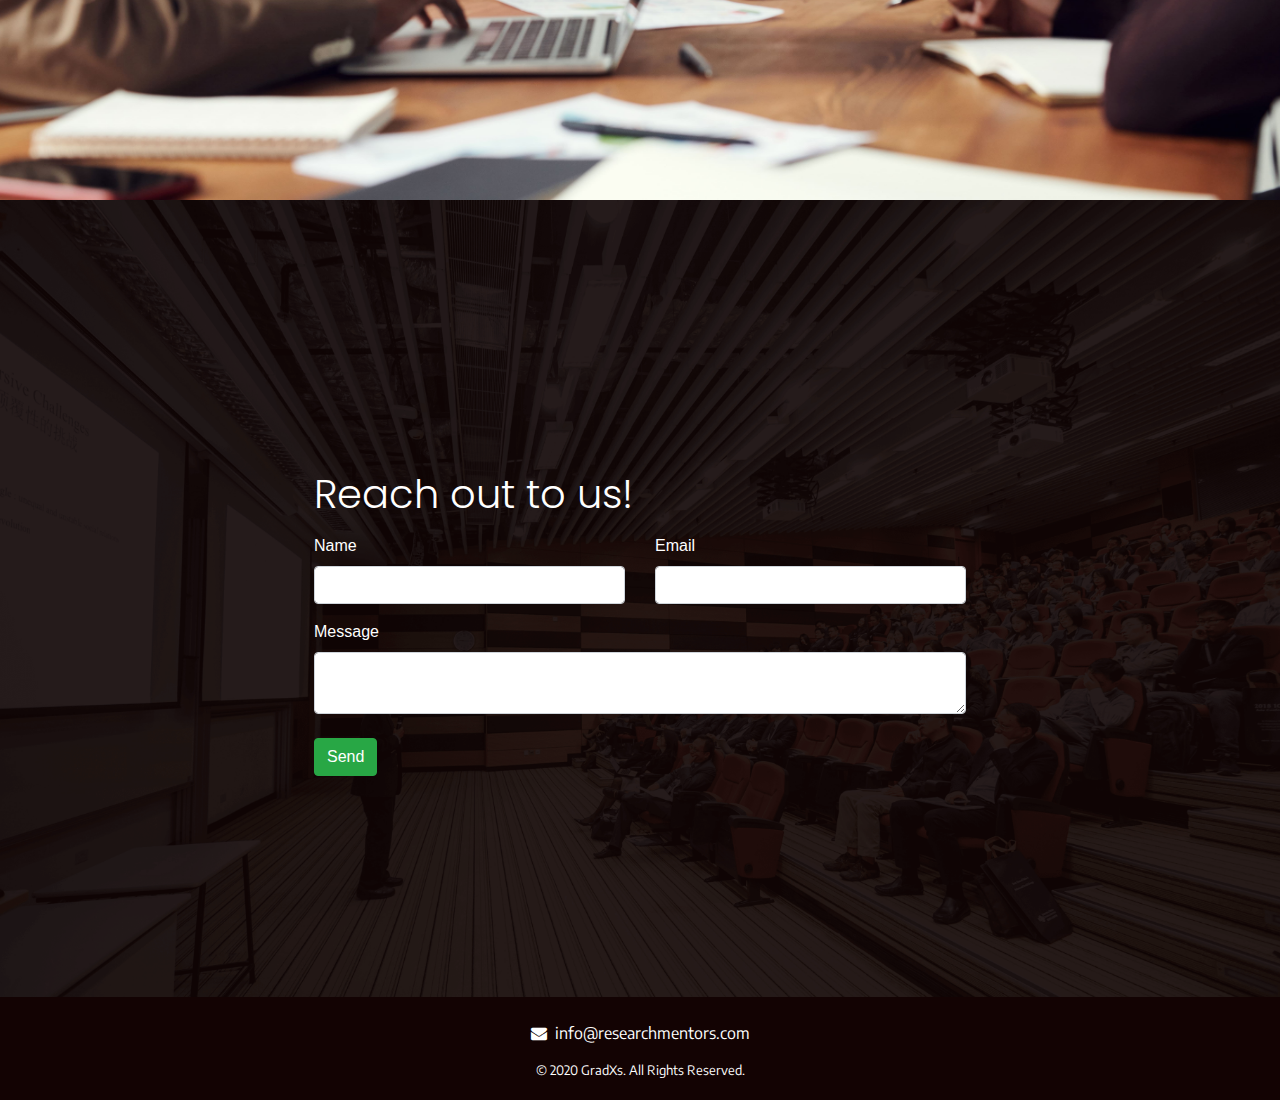
==== commit 2e1bc659: "minor changes" ====
--- a/index.html
+++ b/index.html
@@ -56,10 +56,10 @@
         </div>
 
         <!-- PAGE-1 BEGIN -->
-        <div id="page1" class="page scrolldown m-0">
+        <div id="page1" class="page p-0 scrolldown m-0">
             <!-- OVERLAY -->
             <div id="film"></div>
-            <div class="row w-100 px-0 mx-0" style="height: 100%; display: table-cell; vertical-align: middle;">
+            <div class="row w-100 px-0 pt-5 mx-0" style="height: 100%; display: table-cell; vertical-align: middle;">
                 <div id="left-section" class="col-lg-8 px-5">
                     <span id="main-header">
                         Let's promote<br>
@@ -120,12 +120,13 @@
                 </form>
             </div>
         </div>
+        <!-- PAGE-3 END -->
 
         <!-- FOOTER -->
-        <section id="footer" class="py-3">
+        <section id="footer" class="py-3 m-0">
             <div class="container">
                 <div class="row">
-                    <div class="col-xs-12 col-sm-12 col-md-12 mt-2 mt-sm-2 text-center text-white">
+                    <div class="col-xs-12 col-sm-12 col-md-12 mt-2 mt-sm-2">
                         <p><i class="fa fa-envelope"></i> &nbsp;<a
                                 href="mailto:info@researchmentors.com">info@researchmentors.com</a></p>
                         <p class="mb-1" style="font-size: small;">© 2020 GradXs. All Rights Reserved.</p>
@@ -134,7 +135,6 @@
                 </div>
             </div>
         </section>
-        <!-- PAGE-3 END -->
     </div>
 
     <!-- Login Overlay -->
--- a/css/style.css
+++ b/css/style.css
@@ -29,11 +29,6 @@
 
 
 /* Index page  */
-
-html {
-    height: 100%;
-    overflow-y: hidden;
-}
 
 html,
 body {
@@ -44,13 +39,10 @@
     max-width: 100%;
     overflow-x: auto;
     scroll-behavior: smooth;
+    position: relative;
     /* scroll-snap-type: y mandatory;
     scroll-snap-stop: always;
     scroll-snap-points-y: repeat(100vh); */
-}
-
-body {
-    overflow-y: auto;
 }
 
 p {
@@ -73,7 +65,7 @@
     padding-top: 104px;
     background-image: url("../images/bg6.jpg");
     background-size: cover;
-    background-position: center;
+    background-position: 60%;
     background-repeat: no-repeat;
     transition: filter 0.5s ease-in-out;
 }
@@ -200,6 +192,8 @@
     bottom: 0px;
     background-color: #130303;
     z-index: 100;
+    text-align: center;
+    color: #ffffff;
 }
 
 #footer a {
@@ -248,6 +242,16 @@
 }
 
 /* UTILITY */
+
+.container:before,
+.container:after {
+    content: "";
+    display: table;
+}
+
+.container:after {
+    clear: both;
+}
 
 .center {
     display: block;
@@ -352,8 +356,8 @@
 
     #content {
         border-radius: 0px;
-        height: 100%;
-        margin: 0;
+        /* height: 100%; */
+        /* margin: 0; */
     }
 
     #content h1 {
@@ -374,9 +378,6 @@
 
     #content {
         border-radius: 0px;
-        height: 100%;
-        margin: 0;
-        padding: 0;
     }
 
     #content h1 {
